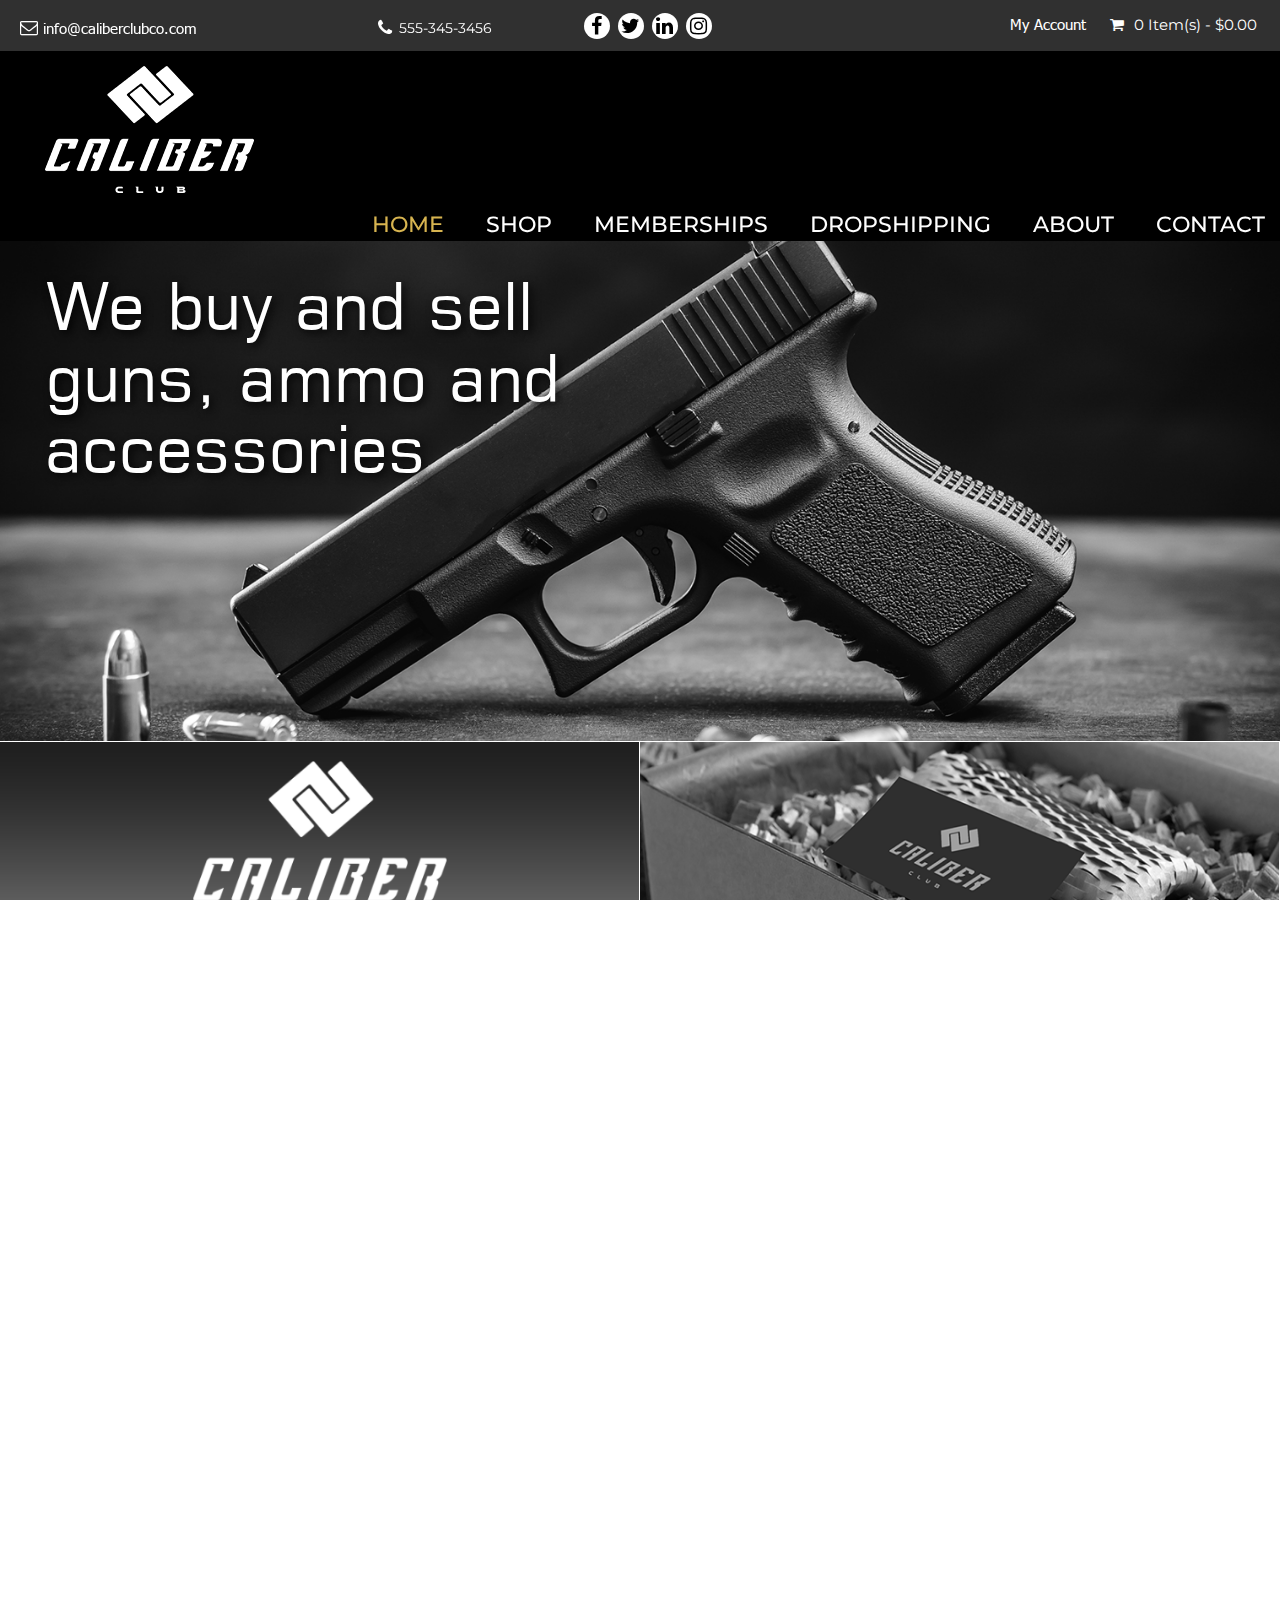
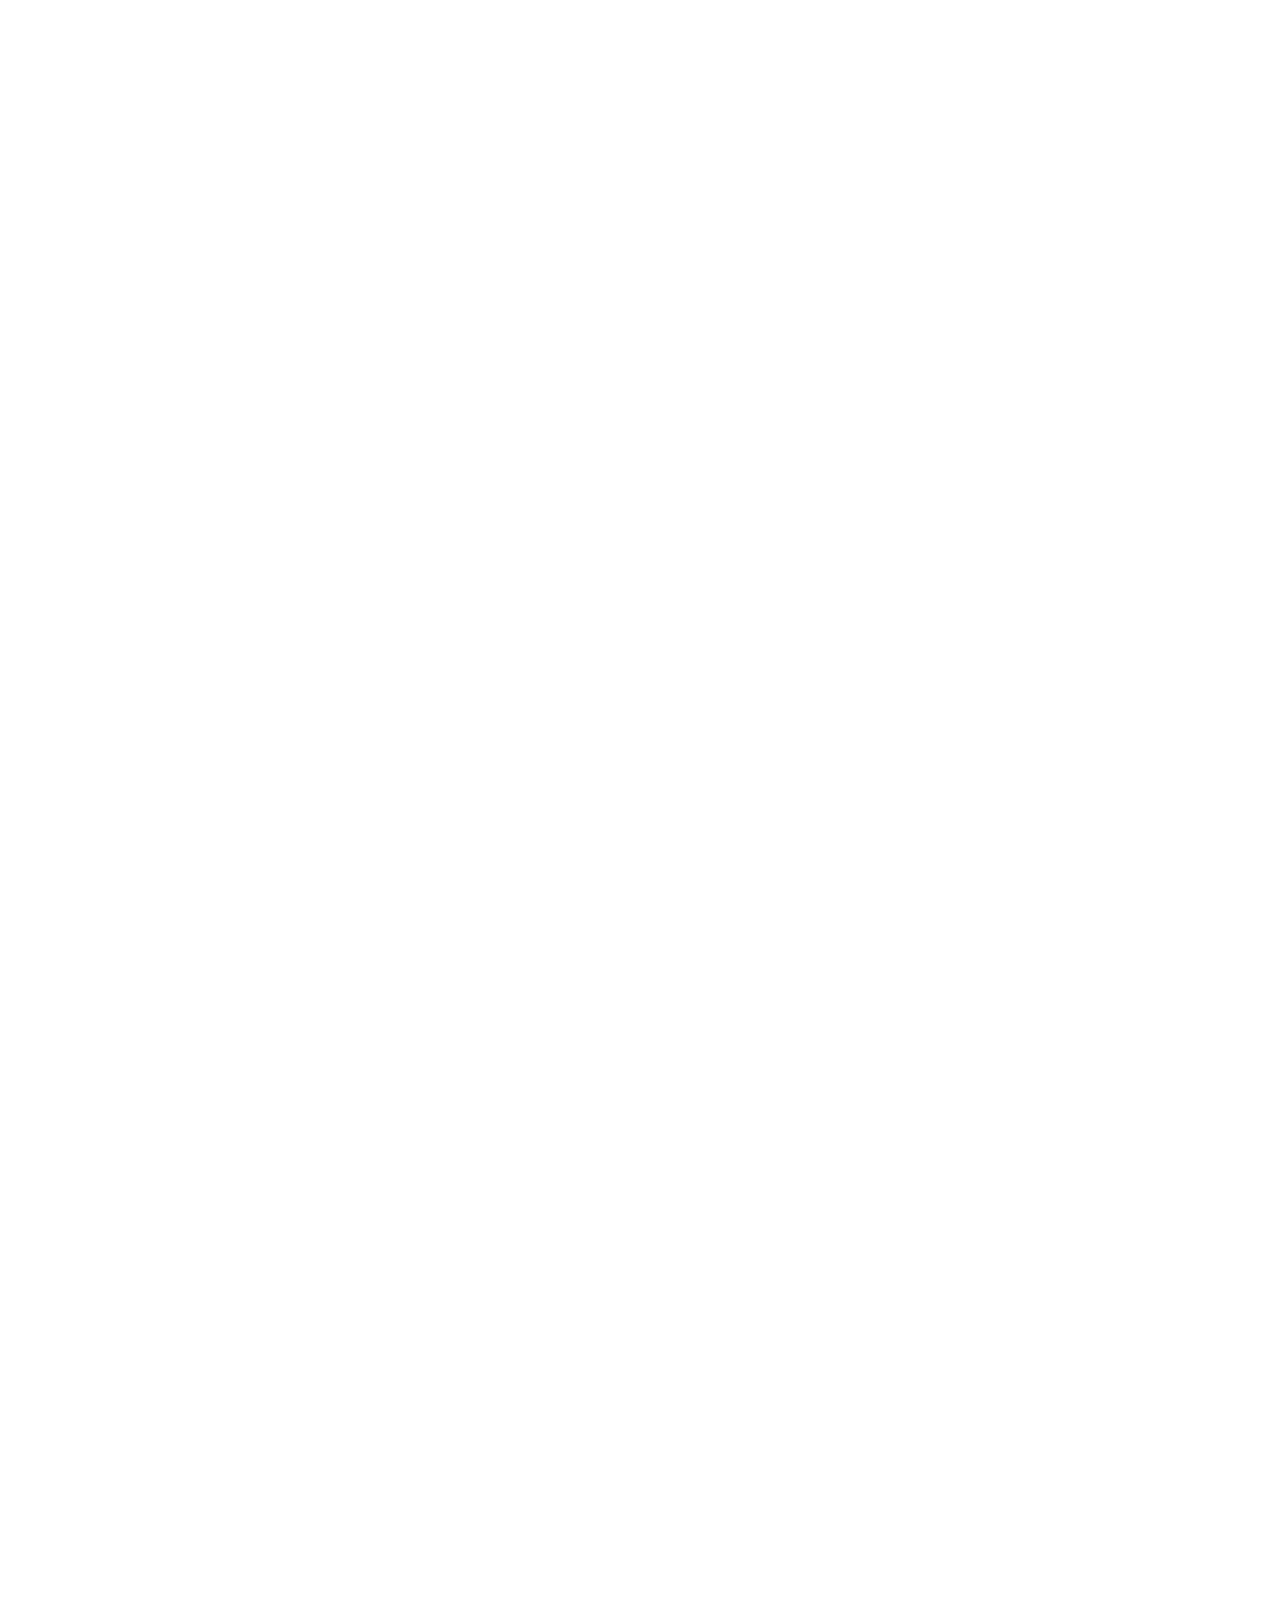
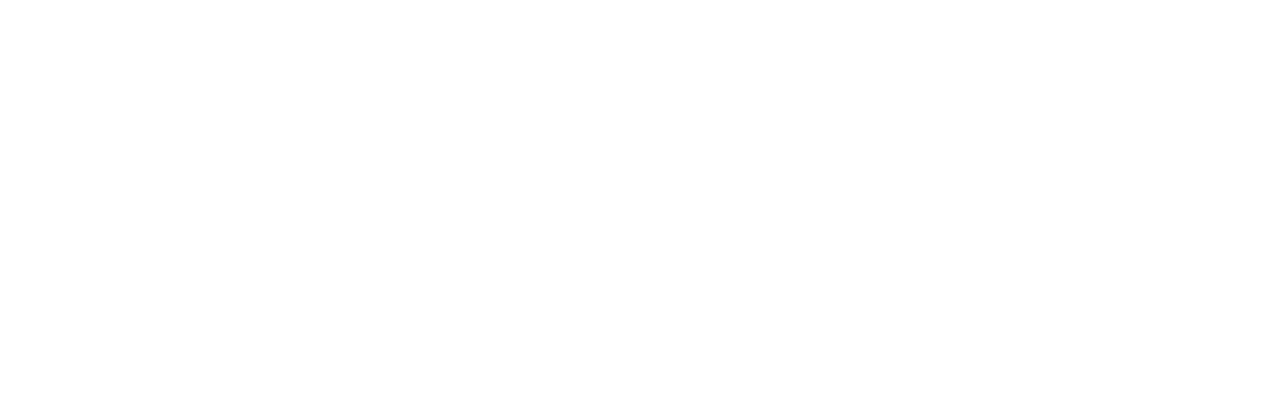
==== index.html @ 43941f4d "latest files" ====
<!DOCTYPE html">
<html lang="en">

<head>
   <meta charset="utf-8">
   <meta http-equiv="X-UA-Compatible" content="IE=edge">
   <meta name="viewport" content="width=device-width, initial-scale=1">
   <meta name="description" content="">
   <meta name="keywords" content="">
   <title>Caliber Club Co.</title>
   <link rel="shortcut icon" href="img/favicon.png">
   <link type="text/css" rel="stylesheet" href="css/font-awesome.min.css">
   <link type="text/css" rel="stylesheet" href="css/bootstrap.min.css">
   <link type="text/css" rel="stylesheet" href="css/owl.carousel.css">
   <link type="text/css" rel="stylesheet" href="css/magnific-popup.css">
   <link type="text/css" rel="stylesheet" href="css/main.css">
   <link type="text/css" rel="stylesheet" href="css/theme1.css">
   <!-- CSS media queries -->
   <link type="text/css" rel="stylesheet" href="css/media-queries.css">
   <link href="js/smMenu/jquery.smartmenus.bootstrap.css" rel="stylesheet">
   <link href="css/smartnav.css" rel="stylesheet">
   <link href="css/customStyles.css" rel="stylesheet">
   <link rel="stylesheet" type="text/css" href="css/lightbox.css" />
   <link href="https://stackpath.bootstrapcdn.com/font-awesome/4.7.0/css/font-awesome.min.css" rel="stylesheet">
   <!-- HTML5 shim and Respond.js for IE8 support of HTML5 elements and media queries -->
   <!-- WARNING: Respond.js doesn't work if you view the page via file:// -->
   <!--[if lt IE 9]>
         <script src="https://oss.maxcdn.com/html5shiv/3.7.3/html5shiv.min.js"></script>
         <script src="https://oss.maxcdn.com/respond/1.4.2/respond.min.js"></script>
      <![endif]-->
   <link href="https://fonts.googleapis.com/css?family=Open+Sans&display=swap" rel="stylesheet">
   <link rel="preconnect" href="https://fonts.gstatic.com">

   <link rel="stylesheet" href="css/custom__caliberclub_stylesheet.css">

</head>

<body class="home-page" id="home">
   <!-- Preloader Two -->

   <div id="wrapper" class="home-wrapper">
      <!-- 
            Navigation
            ==================================== -->
      <header id="head" class="sticky-header">
         <div class="header-top primary">
            <div class="container">
               <div class="row">
                  <div class="col-lg-8 col-md-8 col-sm-8 col-xs-12">
                     <div class="row">
                        <div class="col-xs-12 col-md-5 pull-left quick-contact">
                           <i class="fa fa-envelope-o"></i>
                           <p><span></span><a href="mailto:info@caliberclubco.com">info@caliberclubco.com</a>
                           </p>
                        </div>
                        <div class="col-xs-12 col-md-3 pull-left quick-contact phone">
                           <i class="fa fa-phone"></i>
                           <p><span>555-345-3456</span></p>
                        </div>
                        <div class="col-xs-12 col-md-2 pull-left socialkt" id="social">
                           <ul class="pull-left social-links text-center">
                              <li><a href="#"><i class="fa fa-facebook"></i></a></li>
                              <li><a href="#"><i class="fa fa-twitter"></i></a></li>
                              <li><a href="#"><i class="fa fa-linkedin"></i></a></li>
                              <li><a href="#"><i class="fa fa-instagram"></i></a></li>
                           </ul>
                        </div>
                     </div>
                  </div>
                  <div class="col-xs-12 col-sm-4 col-md-4 col-lg-4 topRight">
                     <nav class="top-nav dropdown type2">
                        <ul class="text-right">
                           <li class="myacc">
                              <a href="#">My Account</a>
                              <ul class="submenu text-left">
                                 <li><a href="#" data-toggle="modal" data-target="#myModal">Register <span><i
                                             class="fa fa-edit"></i></span></a></li>
                                 <li><a href="#">Login <span><i class="fa fa-lock"></i></span></a></li>
                              </ul>
                           </li>
                           <li class="cart cartWidgetInner">
                              <a href="#">
                                 <i class="fa fa-shopping-cart"></i>&nbsp;
                                 <!-- <span>3 item(s) - $1875.00</span>  -->
                                 <span>0 Item(s) - $0.00</span>
                              </a>
                              <ul class="submenu product_list_widget text-left">
                                 <!-- .product item -->
                                 <li>
                                    <a href="#" class="thumb">
                                       <img src="img/product-1.png" alt="">
                                    </a>
                                    <div class="pdDesc">
                                       <a href="#">Cool Item 1</a>
                                       <a href="#" class="remove">x</a>
                                       <div class="variation">
                                          <strong>Size :</strong> <span>Small</span>
                                       </div>
                                       <span class="quantity">1 × <span class="amount">$625.00</span></span>
                                    </div>
                                 </li>
                                 <li>
                                    <a href="#" class="thumb">
                                       <img src="img/product-1.png" alt="">
                                    </a>
                                    <div class="pdDesc">
                                       <a href="#">Cool Item 1</a>
                                       <a href="#" class="remove">x</a>
                                       <div class="variation">
                                          <strong>Size :</strong> <span>Small</span>
                                       </div>
                                       <span class="quantity">1 × <span class="amount">$625.00</span></span>
                                    </div>
                                 </li>
                                 <li>
                                    <a href="#" class="thumb">
                                       <img src="img/product-1.png" alt="">
                                    </a>
                                    <div class="pdDesc">
                                       <a href="#">Cool Item 1</a>
                                       <a href="#" class="remove">x</a>
                                       <div class="variation">
                                          <strong>Size :</strong> <span>Small</span>
                                       </div>
                                       <span class="quantity">1 × <span class="amount">$625.00</span></span>
                                    </div>
                                 </li>
                                 <!-- // .product item -->
                                 <!-- .product item -->


                                 <!-- // product list -->
                                 <li class="total">
                                    <span>Subtotal: </span>
                                    <span class="amount">&nbsp;$1875.00</span>
                                 </li>
                                 <li class="buttons">
                                    <a href="#" class="btn btn-gold-border">View Cart</a>
                                    <a href="#" class="btn btn-gold-border">Checkout</a>
                                 </li>
                                 <!-- // .product item -->
                              </ul>
                           </li>
                        </ul>
                     </nav>
                  </div>
               </div>
            </div>
         </div>

         <div class="row HeaderMenu">
            <div class="col-xs-12">
               <!--Start nav-->
               <div class="navbar-default" role="navigation">
                  <div class="container">
                     <div class="navbar-header">
                        <button type="button" class="navbar-toggle" data-toggle="collapse"
                           data-target=".navbar-collapse">
                           <span class="sr-only">Toggle navigation</span>
                           <span class="icon-bar"></span>
                           <span class="icon-bar"></span>
                           <span class="icon-bar"></span>
                        </button>
                        <a class="navbar-brand" href="index.html">
                           <img src="img/header_logo.png" alt="Logo">
                        </a>
                     </div>
                     <div class="navbar-collapse collapse">
                        <!-- Left nav -->
                        <ul class="nav navbar-nav navbarRight">
                           <li><a href="index.html" class="current-active">Home</a> </li>
                           <li><a href="shop.html">Shop</a></li>
                           <!-- <li>
                                    <a href="#">Services <span class="caret"></span></a>
                                    <ul class="dropdown-menu">
                                       <li><a href="#">Our Services</a></li>
                                       <li><a href="#">The Simulator</a></li>
                                       <li><a href="#">Parties & Events</a></li>
                                    </ul>
                                 </li> -->
                           <li><a href="#">MEMBERSHIPS</a></li>
                           <li><a href="#">DROPSHIPPING</a></li>
                           <li><a href="about-us.html">About</a></li>
                           <li><a href="contact.html">Contact</a> </li>
                        </ul>
                        <!--Dropdown Menus UL-->
                     </div>
                     <!--/.nav-collapse -->
                  </div>
                  <!--/.container -->
               </div> <!-- Main Navbar Div ENDS-->
            </div>
         </div>
      </header>
      <!--
            End Navigation
            ==================================== -->
      <!--
			Home slider
			==================================== -->
      <div id="slider" class="slider-wrapper college-slide relative overflow-hidden slide-overlay clb">
         <div class="one-slide-anim control-one">
            <div class="item" style="background-image: url(img/banner.png)">
               <div class="container">
                  <div class="row">
                     <div class="col-sm-12 col-md-6">
                        <div class="bannerText">
                           <!-- <h2>GUNS, AMMO & MUCH MORE!</h2>  -->
                           <h1>We buy and sell
                              guns, ammo and
                              accessories
                              </h1>
                        </div>
                     </div>
                  </div>

               </div>
            </div>
            <div class="item" style="background-image: url(img/banner.png)">
               <div class="container">
                  <div class="row">
                     <div class="col-sm-12 col-md-6">
                        <div class="bannerText">
                           <!-- <h2>GUNS, AMMO & MUCH MORE!</h2>  -->
                           <h1>We buy and sell
                              guns, ammo and
                              accessories
                              </h1>
                        </div>
                     </div>
                  </div>

               </div>
            </div>
         </div>
         <!-- // one slide control -->
      </div>

      <!-- Banner-bottom -->
      <div class="bnr-bttm" id="bnr-bottom">
         <div class="container">
            <div class="row bnr-bttm">
               <div class="col-xs-12 col-sm-6 col-md-6 col-lg-6 bnr-bttm-col col-brdr">
                  <div class="bnr-btm-box">
                     <div class="bttm-img">
                        <img src="img/bottom-banner1.png" alt="" class="bnr-bttm">
                     </div>
                     <div class="bttm-txt">
                        <h2>FOUNDERS CLUB</h2>
                     </div>
                  </div>
               </div>       

               <div class="col-xs-12 col-sm-6 col-md-6 col-lg-6 bnr-bttm-col col-brdr">
                  <div class="bnr-btm-box">
                     <div class="bttm-img">
                        <img src="img/bottom-banner2.png" alt="" class="bnr-bttm">
                     </div>
                     <div class="bttm-txt">
                        <h2>MEMBERSHIPS</h2>
                     </div>
                  </div>                         
               </div>
            </div>

         </div>

      </div>


      <!-- // #start -->
      <!--
			End Home slider
			==================================== -->
      <div class="newsletter hNewsLetter">
         <div class="label">Sign up to get the latest News and Discounts</div>
         <div class="signup">
            <form class="form-inline">
               <div class="form-group">
                  <input class="form-control" placeholder="Name" type="text" name="name" value="">
               </div>
               <div class="form-group">
                  <input class="form-control" placeholder="Email" type="text" name="email" value="">
               </div>
               <div class="form-group">
                  <input class="btn btn-default btn-blue" type="submit" name="submit" value="submit">
               </div>
            </form>
         </div>
      </div>
               <!--Product Banner 6 items
               ==================================== -->
               <section class="product-wrapper">
                  <div class="container">
                     <div class="row ">
                        <div class="col-xs-12 col-sm-12 col-md-12" id="homeshop">
                           <header class="section-head text-center">
                              <h2>New Arrivals</h2>
                           </header>
                           <div class="gallery-filter dark featured_products">
                              <ul>
                                 <li><a href="#" data-filter="*" class="active">All</a></li>
                                 <li><a href="#" data-filter="">CAT 1</a></li>
                                 <li><a href="#" data-filter="">CAT 2</a></li>
                                 <li><a href="#" data-filter="">CAT 3</a></li>
                                 <li><a href="#" data-filter="">CAT 4</a></li>
                                 <li><a href="#" data-filter="">CAT 5</a></li>
                              </ul>  
                           </div>
                        </div>
                     </div>
                     <div class="row no-margin row-border shop6-col isotopeFix gallery-2column">
                        <div class="col-xs-12 col-sm-6 col-md-3 col-lg-2 women footwear">
                           <div data-product-id="15" class="productBorder chkProductID">
                              <!-- <span class="new-tag">New</span> -->
                              <img src="img/product-1.png" alt="" class="img-responsive">
                              <div class="productBorderHover verticalMiddle">
                                 <a href="https://google.com">
                                    <div class="verticalInner">
                                       <h4>Product With Single Image</h4>
                                       <p class="rating">
                                          <img src="img/star2.png" alt="">
                                       </p>
                                       <div class="price">
                                          <del><span class="amount">$180.99</span></del>
                                          <span class="amount">$150.99</span>
                                       </div>
                                    </div>     
                                 </a>
                              </div>
                              <!-- products meta -->
                              <ul class="productMetas">
                                 <li><a href="shop-single-quick.php" class="ajax-view"><span><i class="fa fa-eye"></i></span>
                                       Quick View</a></li>
                                 <li><a href="#"><span><i class="fa fa-shopping-cart"></i></span> Add to Cart</a></li>
                                 <li><a href="#"><span><i class="fa fa-heart-o"></i></span> Wishlist</a></li>
                              </ul>
                              <!-- // products meta -->
                              <!-- animated-border -->
                              <span class="linetop"></span>
                              <span class="lineright"></span>
                              <span class="linebottom"></span>
                              <span class="lineleft"></span>
                              <!-- // animated-border -->
                           </div>
                        </div>
                        <div class="col-xs-12 col-sm-6 col-md-3 col-lg-2 men footwear">
                           <div data-product-id="16" class="productBorder chkProductID">
                              <img src="img/product-1.png" alt="" class="img-responsive">
                              <div class="productBorderHover verticalMiddle">
                                 <div class="verticalInner">
                                    <h4><a href="#">Product With Single Image</a></h4>
                                    <p class="rating">
                                       <img src="img/star2.png" alt="">
                                    </p>
                                    <div class="price">
                                       <del><span class="amount">$180.99</span></del>
                                       <span class="amount">$150.99</span>
                                    </div>
                                 </div>
                              </div>
                              <!-- products meta -->
                              <ul class="productMetas">
                                 <li><a href="shop-single-quick.php" class="ajax-view"><span><i class="fa fa-eye"></i></span>
                                       Quick View</a></li>
                                 <li><a href="#"><span><i class="fa fa-shopping-cart"></i></span> Add to Cart</a></li>
                                 <li><a href="#"><span><i class="fa fa-heart-o"></i></span> Wishlist</a></li>
                              </ul>
                              <!-- // products meta -->
                              <!-- animated-border -->
                              <span class="linetop"></span>
                              <span class="lineright"></span>
                              <span class="linebottom"></span>
                              <span class="lineleft"></span>
                              <!-- // animated-border -->
                           </div>
                        </div>
                        <div class="col-xs-12 col-sm-6 col-md-3 col-lg-2 women accessories">
                           <div data-product-id="17" class="productBorder chkProductID">
                              <img src="img/product-1.png" alt="" class="img-responsive">
                              <div class="productBorderHover verticalMiddle">
                                 <div class="verticalInner">
                                    <h4><a href="#">Product With Single Image</a></h4>
                                    <p class="rating">
                                       <img src="img/star2.png" alt="">
                                    </p>
                                    <div class="price">
                                       <del><span class="amount">$180.99</span></del>
                                       <span class="amount">$150.99</span>
                                    </div>
                                 </div>
                              </div>
                              <!-- products meta -->
                              <ul class="productMetas">
                                 <li><a href="shop-single-quick.php" class="ajax-view"><span><i class="fa fa-eye"></i></span>
                                       Quick View</a></li>
                                 <li><a href="#"><span><i class="fa fa-shopping-cart"></i></span> Add to Cart</a></li>
                                 <li><a href="#"><span><i class="fa fa-heart-o"></i></span> Wishlist</a></li>
                              </ul>
                              <!-- // products meta -->
                              <!-- animated-border -->
                              <span class="linetop"></span>
                              <span class="lineright"></span>
                              <span class="linebottom"></span>
                              <span class="lineleft"></span>
                              <!-- // animated-border -->
                           </div>
                        </div>
                        <div class="col-xs-12 col-sm-6 col-md-3 col-lg-2 men accessories">
                           <div data-product-id="18" class="productBorder chkProductID">
                              <img src="img/product-1.png" alt="" class="img-responsive">
                              <div class="productBorderHover verticalMiddle">
                                 <div class="verticalInner">
                                    <h4><a href="#">Product With Single Image</a></h4>
                                    <p class="rating">
                                       <img src="img/star2.png" alt="">
                                    </p>
                                    <div class="price">
                                       <del><span class="amount">$180.99</span></del>
                                       <span class="amount">$150.99</span>
                                    </div>
                                 </div>
                              </div>
                              <!-- products meta -->
                              <ul class="productMetas">
                                 <li><a href="shop-single-quick.php" class="ajax-view"><span><i class="fa fa-eye"></i></span>
                                       Quick View</a></li>
                                 <li><a href="#"><span><i class="fa fa-shopping-cart"></i></span> Add to Cart</a></li>
                                 <li><a href="#"><span><i class="fa fa-heart-o"></i></span> Wishlist</a></li>
                              </ul>
                              <!-- // products meta -->
                              <!-- animated-border -->
                              <span class="linetop"></span>
                              <span class="lineright"></span>
                              <span class="linebottom"></span>
                              <span class="lineleft"></span>
                              <!-- // animated-border -->
                           </div>
                        </div>
                        <div class="col-xs-12 col-sm-6 col-md-3 col-lg-2 women accessories">
                           <div data-product-id="19" class="productBorder chkProductID">
                              <img src="img/product-1.png" alt="" class="img-responsive">
                              <div class="productBorderHover verticalMiddle">
                                 <div class="verticalInner">
                                    <h4><a href="#">Product With Single Image</a></h4>
                                    <p class="rating">
                                       <img src="img/star2.png" alt="">
                                    </p>
                                    <div class="price">
                                       <del><span class="amount">$180.99</span></del>
                                       <span class="amount">$150.99</span>
                                    </div>
                                 </div> 
                              </div>
                              <!-- products meta -->
                              <ul class="productMetas">
                                 <li><a href="shop-single-quick.php" class="ajax-view"><span><i class="fa fa-eye"></i></span>
                                       Quick View</a></li>
                                 <li><a href="#"><span><i class="fa fa-shopping-cart"></i></span> Add to Cart</a></li>
                                 <li><a href="#"><span><i class="fa fa-heart-o"></i></span> Wishlist</a></li>
                              </ul>
                              <!-- // products meta -->
                              <!-- animated-border -->
                              <span class="linetop"></span>
                              <span class="lineright"></span>
                              <span class="linebottom"></span>
                              <span class="lineleft"></span>
                              <!-- // animated-border -->
                           </div>
                        </div>
                        <!-- <div class="col-xs-12 col-sm-6 col-md-3 col-lg-2 men accessories">
                           <div data-product-id="20" class="productBorder chkProductID">
                              <img src="img/product-1.png" alt="" class="img-responsive">
                              <div class="productBorderHover verticalMiddle">
                                 <div class="verticalInner">
                                    <h4><a href="#">Product With Single Image</a></h4>
                                    <p class="rating">
                                       <img src="img/star2.png" alt="">
                                    </p>
                                    <div class="price">
                                       <del><span class="amount">$180.99</span></del>
                                       <span class="amount">$150.99</span>
                                    </div>
                                 </div>
                              </div>
                               products meta 
                              <ul class="productMetas">
                                 <li><a href="shop-single-quick.php" class="ajax-view"><span><i class="fa fa-eye"></i></span>
                                       Quick View</a></li>
                                 <li><a href="#"><span><i class="fa fa-shopping-cart"></i></span> Add to Cart</a></li>
                                 <li><a href="#"><span><i class="fa fa-heart-o"></i></span> Wishlist</a></li>
                              </ul>
                               // products meta 
                              animated-border 
                              <span class="linetop"></span>
                              <span class="lineright"></span>
                              <span class="linebottom"></span>
                              <span class="lineleft"></span>
                               // animated-border 
                           </div>
                        </div> -->
                         
                     </div>
                     <div class="isotope-pager" style="text-align: right;"><a href="javascript:void(0);" class="pager page1"
                           data-page="1"
                           style="display: inline-block; padding: 5px 10px; background-color: rgb(124, 124, 124); margin-right: 17px; color: rgb(255, 255, 255); border-radius: 5px; font-weight: bold;">1</a><a
                           href="javascript:void(0);" class="pager page2" data-page="2"
                           style="display: inline-block; padding: 5px 10px; background-color: rgb(5, 37, 66); margin-right: 17px; color: rgb(255, 255, 255); border-radius: 5px; font-weight: normal;">2</a><a
                           href="javascript:void(0);" class="pager page3" data-page="3"
                           style="display: inline-block; padding: 5px 10px; background-color: rgb(5, 37, 66); margin-right: 17px; color: rgb(255, 255, 255); border-radius: 5px; font-weight: normal;">3</a><a
                           href="javascript:void(0);" class="pager page4" data-page="4"
                           style="display: inline-block; padding: 5px 10px; background-color: rgb(5, 37, 66); margin-right: 17px; color: rgb(255, 255, 255); border-radius: 5px; font-weight: normal;">4</a><a
                           href="javascript:void(0);" class="pager page5" data-page="5"
                           style="display: inline-block; padding: 5px 10px; background-color: rgb(5, 37, 66); margin-right: 17px; color: rgb(255, 255, 255); border-radius: 5px; font-weight: normal;">5</a>
                     </div>
                  </div>
               </section>
               <!--
                     End Product Display
                     ==================================== -->
      <div id="primary" class="content-area travel2">

         <section class="top-wrapper">
            <div class="section-head text-center">
               <h2>Popular categories</h2>
            </div>

            <div class="row content-grid" id="content">

               <!-- start below-main-boxes -->
               <div class="container">
                  <div id="below-main-boxes">
                     <div class="col-xs-12 col-sm-6 col-md-4 col-lg-4" id="below1">
                        <div class="text-box" id="below1">
                           <div class="title">
                              <h3>Firearms</h3>
                           </div>
                           <div class="boximg"><img src="img/firearms.png"></div>
                        </div>
                     </div>
                     <div class="col-xs-12 col-sm-6 col-md-4 col-lg-4" id="below2">
                        <div class="text-box">
                           <div class="title">
                              <h3>Ammo</h3>
                           </div>
                           <div class="boximg"><img src="img/ammo.png"></div>
                          

                        </div>
                     </div>
                     <div class="col-xs-12 col-sm-6 col-md-4 col-lg-4" id="below3">
                        <div class="text-box">
                           <div class="title">
                              <h3>OPtics</h3>
                           </div>
                           <div class="boximg"><img src="img/optics.png"></div>
                           
                        </div>
                     </div>
                     <div class="col-xs-12 col-sm-6 col-md-4 col-lg-4" id="below4">
                        <div class="text-box">
                           <div class="title">
                              <h3>MAGAZINES</h3>
                           </div>
                           <div class="boximg"><img src="img/magazines.png"></div>
                           
                        </div>
                     </div>
                     
                     <div class="col-xs-12 col-sm-6 col-md-4 col-lg-4" id="below6">
                        <div class="text-box">
                           <div class="title">
                              <h3>GUNSMITHING</h3>
                           </div>
                           <div class="boximg"><img src="img/gunsmithing.png"></div>
                           
                        </div>
                     </div>
                     <div class="col-xs-12 col-sm-6 col-md-4 col-lg-4" id="below5">
                        <div class="text-box">
                           <div class="title">
                              <h3>ACCESORIES</h3>
                           </div>
                           <div class="boximg"><img src="img/accesories.png"></div>
                           
                        </div>
                     </div>
                  </div>
               </div>

               <div class="para1">
                  <div class="container">
                     <div class="row">

                        <div class="col-md-10 m-auto">
                           <div class="about-hding">
                              <h2>MEMBERSHIP INFO</h2>
                           </div>
                           <div class="abt-txt">
                              <p>Lorem ipsum dolor sit amet, consectetur adipiscing elit, sed do eiusmod tempor incididunt ut labore et dolore magna aliqua.</p>
                           </div>
                           <div class="para1-bttm">
                              <p class="text-center"><a href="#" class="btn btn-gold">Learn More</a></p>
                           </div>
                        </div>

                     </div>

                  </div>
               </div>
               <!-- <div class="plain">
                  <div class="container">
                   <h2 class="text-center">Visit Our Retail STore</h2>
                   <div class="owl-carousel owl-theme piconly" id="homecaro4">
                                          <div class="nws-item single_slider_item">
                                              <div class="nws-img"><img src="img/hs-1.jpg" alt="" class="img-responsive"></div>
                                       
                                          </div>
                  <div class="nws-item single_slider_item">
                                              <div class="nws-img"><img src="img/hs-2.jpg" alt="" class="img-responsive"></div>
                                       
                                          </div>
                  <div class="nws-item single_slider_item">
                                              <div class="nws-img"><img src="img/hs-3.jpg" alt="" class="img-responsive"></div>
                                       
                                          </div>
                  <div class="nws-item single_slider_item">
                                              <div class="nws-img"><img src="img/hs-4.jpg" alt="" class="img-responsive"></div>
                                       
                                          </div>
                  <div class="nws-item single_slider_item">
                                              <div class="nws-img"><img src="img/hs-5.jpg" alt="" class="img-responsive"></div>
                                       
                                          </div>
                  <div class="nws-item single_slider_item">
                                              <div class="nws-img"><img src="img/hs-6.jpg" alt="" class="img-responsive"></div>
                                       
                                          </div>
                  <div class="nws-item single_slider_item">
                                              <div class="nws-img"><img src="img/hs-7.jpg" alt="" class="img-responsive"></div>
                                       
                                          </div>
                  <div class="nws-item single_slider_item">
                                              <div class="nws-img"><img src="img/hs-8.jpg" alt="" class="img-responsive"></div>
                                       
                                          </div>
                                           
                                    <div class="nws-item single_slider_item text-box">
                                              <div class="nws-img"><img src="img/hs-9.jpg" alt="" class="img-responsive"></div>
                                       
                                          </div>
                  <div class="nws-item single_slider_item">
                                              <div class="nws-img"><img src="img/hs-10.jpg" alt="" class="img-responsive"></div>
                                       
                                          </div>
                  <div class="nws-item single_slider_item">
                                              <div class="nws-img"><img src="img/hs-11.jpg" alt="" class="img-responsive"></div>
                                       
                                          </div>
                  <div class="nws-item single_slider_item">
                                              <div class="nws-img"><img src="img/hs-12.jpg" alt="" class="img-responsive"></div>
                                       
                                          </div>
                  <div class="nws-item single_slider_item">
                                              <div class="nws-img"><img src="img/hs-13.jpg" alt="" class="img-responsive"></div>
                                       
                                          </div>
                  <div class="nws-item single_slider_item">
                                              <div class="nws-img"><img src="img/hs-14.jpg" alt="" class="img-responsive"></div>
                                       
                                          </div>
                                    
                                   </div>   
                   <p class="text-center">Slide through the images above or...</p>
                  <p class="text-center"><a href="#" class="btn btn-default btn-gold">Learn More</a></p>
                  </div>
                  </div>      -->
            </div>
            <!-- end below-main-boxes -->
            <!-- // .top-wrapper -->
         </section>


         <section class="courses travel-wrapper" style="display:none;">
            <div class="container">

               <header class="section-head text-center">
                  <h2>Adventures:</h2>
               </header>
               <div class="owl-carousel owl-theme" id="homecaro2">
                  <div class="nws-item single_slider_item text-box">
                     <div class="nws-img"><img src="img/discover.jpg" alt="" class="img-responsive"></div>
                     <div class="details">
                        <div class="news-head title">
                           <h4><a href="#">Swim Classes</a></h4>
                        </div>
                        <div class="boxtxt">

                           <div class="signup text-center"><a href="#" class="btn btn-gold-border btn-gold">More
                                 Info</a></div>
                        </div>
                     </div>
                  </div>
                  <div class="nws-item single_slider_item text-box">
                     <div class="nws-img"><img src="img/scubaclass.jpg" alt="" class="img-responsive"></div>
                     <div class="details">
                        <div class="news-head title">
                           <h4><a href="#">Learn to Scuba Dive!</a></h4>

                        </div>
                        <div class="boxtxt">

                           <div class="signup text-center"><a href="#" class="btn btn-gold-border btn-gold">More
                                 Info</a></div>
                        </div>
                     </div>
                  </div>
                  <div class="nws-item single_slider_item text-box">
                     <div class="nws-img"><img src="img/swimlessons.jpg" alt="" class="img-responsive"></div>
                     <div class="details">
                        <div class="news-head title">
                           <h4><a href="rescue.html">Try SCUBA for FREE!</a></h4>

                        </div>
                        <div class="boxtxt">

                           <div class="signup text-center"><a href="#" class="btn btn-gold-border btn-gold">More
                                 Info</a></div>
                        </div>
                     </div>
                  </div>
                  <div class="nws-item single_slider_item text-box">
                     <div class="nws-img"><img src="img/barbados_picture_20171107154000.jpg" alt=""
                           class="img-responsive"></div>
                     <div class="details">
                        <div class="news-head title">
                           <h4><a href="#">Become Part of the Family!</a></h4>

                        </div>
                        <div class="boxtxt">

                           <div class="signup text-center"><a href="#" class="btn btn-gold-border btn-gold">More
                                 Info</a></div>
                        </div>
                     </div>
                  </div>
                  <div class="nws-item single_slider_item   text-box">
                     <div class="nws-img"><img src="img/boatdiver.jpg" alt="" class="img-responsive"></div>
                     <div class="details">
                        <div class="news-head title">
                           <h4><a href="#">Boat Diver</a></h4>

                        </div>
                        <div class="boxtxt">

                           <div class="signup text-center"><a href="#" class="btn btn-gold-border btn-gold">More
                                 Info</a></div>
                        </div>
                     </div>
                  </div>
               </div>

            </div>
         </section>



                 


         <!-- <section class="courses travel-wrapper">
                  <div class="container"> 
                 
                 <header class="section-head text-center">
                                    <h2>Class & Education</h2>
    <p>From beginner to advanced, and everything in between.</p>
                                </header>
                        <div class="owl-carousel owl-theme" id="homecaro">
                               
                             <div class="nws-item text-box" >
                                <div class="boximg">
                                     <a href="#">
                                        <div class="over">
                                            <i class="fa fa-plus"></i><br>
                                            Private Instruction                               </div>
                                        <img src="img/class1.jpg" alt="" class="img-responsive" style='height:205px;'>  
                                    </a>
                                </div>
                                <div class="title">
                                    <h3><a href="#"> Private Instruction </a></h3>
                                </div>
                                <div class="boxtxt">
                                C&S offers one on one instruction for all levels of expertise, from beginner to advanced tactical applications.                      </div>
                            </div>
                             <div class="nws-item text-box" >
                                <div class="boximg">
                                     <a href="#">
                                        <div class="over">
                                            <i class="fa fa-plus"></i><br>
                                            Shooting Simulator                                 </div>
                                        <img src="img/class2.jpg" alt="" class="img-responsive" style='height:205px;'>  
                                    </a>
                                </div>
                                <div class="title">
                                    <h3><a href="#"> Shooting Simulator  </a></h3>
                                </div>
                                <div class="boxtxt">
                                The shooting simulator is a great experience for new and veteran gun enthusiasts.                         </div>
                            </div>
                       <div class="nws-item text-box" >
                                <div class="boximg">
                                     <a href="#">
                                        <div class="over">
                                            <i class="fa fa-plus"></i><br>
                                            Concealed Weapon Permit                               </div>
                                        <img src="img/class3.jpg" alt="" class="img-responsive" style='height:205px;'>  
                                    </a>
                                </div>
                                <div class="title">
                                    <h3><a href="#"> Concealed Weapon Permit  </a></h3>
                                </div>
                                <div class="boxtxt">
                              C&S recommends first time shooters take the First Shots or C&S Basic Pistol class prior to CWP.                   </div>
                            </div>
                      <div class="nws-item text-box" >
                                <div class="boximg">
                                     <a href="#">
                                        <div class="over">
                                            <i class="fa fa-plus"></i><br>
                                            First Shots                             </div>
                                        <img src="img/class4.jpg" alt="" class="img-responsive" style='height:205px;'>  
                                    </a>
                                </div>
                                <div class="title">
                                    <h3><a href="#"> First Shots </a></h3>
                                </div>
                                <div class="boxtxt">
                                This class introduces people who have had no experience with shooting to the basics.</div>
                            </div>
                      <div class="nws-item text-box" >
                                <div class="boximg">
                                     <a href="#">
                                        <div class="over">
                                            <i class="fa fa-plus"></i><br>
                                            Fundamental Handgun                           </div>
                                        <img src="img/class5.jpg" alt="" class="img-responsive" style='height:205px;'>  
                                    </a>
                                </div>
                                <div class="title">
                                    <h3><a href="#"> Fundamental Handgun  </a></h3>
                                </div>
                                <div class="boxtxt">
                                Starting from the basics, Fundamental Handgun takes shooters through an introduction to firearms and into the fundamentals of shooting and marksmanship.                 </div>
                            </div>
    <div class="nws-item text-box" >
                                <div class="boximg">
                                     <a href="#">
                                        <div class="over">
                                            <i class="fa fa-plus"></i><br>
                                            Principles of Marksmanship                        </div>
                                        <img src="img/class6.jpg" alt="" class="img-responsive" style='height:205px;'>  
                                    </a>
                                </div>
                                <div class="title">
                                    <h3><a href="#"> Principles of Marksmanship </a></h3>
                                </div>
                                <div class="boxtxt">
                                Principles of Marksmanship covers the essential concepts that allow a shooter to make accurate shots at a variety of ranges.                  </div>
                            </div>
                      
                      <div class="nws-item text-box" >
                                <div class="boximg">
                                     <a href="#">
                                        <div class="over">
                                            <i class="fa fa-plus"></i><br>
                                            Drawing from the Holster                            </div>
                                        <img src="img/class7.jpg" alt="" class="img-responsive" style='height:205px;'>  
                                    </a>
                                </div>
                                <div class="title">
                                    <h3><a href="#"> Drawing from the Holster  </a></h3>
                                </div>
                                <div class="boxtxt">
                                For those who choose to carry a firearm, the essential skill of getting their gun into the fight cannot be ignored.                      </div>
                            </div>
                     </div>       
              
             </div>    
                </section>   -->


      </div>
      <!--
         footer widget
         ==================================== -->
      <section class="footer-widget">
         <div class="container">
            <div class="row with-border">
               <div class="col-xs-12 col-sm-6 col-md-3 col-lg-3 first">
                  <div class="footer-item" id="footer1">
                     <a href="">
                        <img src="img/footer_logo.png" alt="footer-logo">
                     </a>
                     <ul>
                        <!-- <li><i class="fa fa-building-o"></i><span class="sub-heading">Caliber Club Co.</span></li> -->
                        <li><a href="https://maps.app.goo.gl/vrBfy9Sse912MG6t7" target="_blank"> 883 Rodney Dr.<br>
Nashville, TN 37205</a></li>
                        <li class="text-primary"><span><a
                                 href="mailto:info@caliberclubco.com">info@caliberclubco.com</a></span></li>
                        <li class="text-primary"><span><a href="tel:555-345-3456">555-345-3456</a></span></li>
                        </li>
                     </ul>

                  </div>
               </div>
               <div class="col-xs-12 col-sm-6 col-md-3 col-lg-3 second">
                  <div class="footer-item ftr-cntnt contact-info links-box" id="footer2">
                     <h4>My Account</h4>
                     <ul>
                        <li><a href="#">My Orders</a></li>
                        <li><a href="#">My Wish List</a></li>
                        <li><a href="#">My Account </a></li>
                        <li><a href="#">Logout</a></li>
                     </ul>
                  </div>
               </div>
               <div class="col-xs-12 col-sm-6 col-md-3 col-lg-3 third" id="footer3">
                  <div class="footer-item quick-links links-box">
                     <h4>Information</h4>
                     <ul>
                        <li><a href="#">About</a></li>
                        <li><a href="#">FAQs</a></li>
                        <li><a href="#">Privacy Policy</a></li>
                        <li><a href="#">Contact</a></li>
                     </ul>
                  </div>
               </div>
               <div class="col-xs-12 col-sm-6 col-md-3 col-lg-3 fourth" id="footer4">
                  <div class="footer-item quick-links">
                     <div id="social">
                        <h4>Hours</h4>

                        <div class="calender-box">
                           <p>Mon - Fri: 11:00am - 7:00pm<br>
Sat: 12:00pm - 7:00pm
</p>
                        </div>

                        <div class="social-box">
                           <p>Follow us on Social Media</p>
                           <ul class="social-links">
                              <li><a href="#"><i class="fa fa-facebook"></i></a></li>
                              <li><a href="#"><i class="fa fa-twitter"></i></a></li>
                              <li><a href="#"><i class="fa fa-linkedin"></i></a></li>
                              <li><a href="#"><i class="fa fa-instagram"></i></a></li>
                           </ul>
                        </div>

                     </div>
                  </div>
                  <!-- end .row portfolio-wrapper -->
               </div>
            </div>
         </div>
      </section>
      <!--
         End footer widget
         ==================================== -->
      <!--
         footer
         ==================================== -->
      <footer class="footer">
         <div class="container">
            <div id="copyright text-center">
               <p class="copyright">© Copyright 2023 Caliber Club Co. All Rights Reserved.</p>
            </div>
         </div>
      </footer>
      <!--
         End footer
         ==================================== -->

   </div>

   <!--
         JavaScripts
         ========================== -->
   <!-- main jQuery -->
   <script type="text/javascript" src="js/jquery-1.11.1.min.js"></script>
   <script type="text/javascript" src="js/bootstrap.min.js"></script>
   <script type="text/javascript" src="js/owl.carousel.min.js"></script>
   <script type="text/javascript" src="js/jquery.magnific-popup.min.js"></script>
   <!-- SmartMenus jQuery plugin -->
   <script type="text/javascript" src="js/smMenu/jquery.smartmenus.min.js"></script>
   <!-- SmartMenus jQuery Bootstrap Addon -->
   <script type="text/javascript" src="js/smMenu/jquery.smartmenus.bootstrap.min.js"></script>
   <script type="text/javascript" src="js/jquery-migrate.min.js"></script>
   <script type="text/javascript" src="js/bootstrap.min.js"></script>
   <script type="text/javascript" src="js/jquery-ui.min.js"></script>

   <script type="text/javascript" src="js/lightbox.min.js"></script>
   <script type="text/javascript" src="js/jquery-validation.min.js"></script>
   <script type="text/javascript" src="js/jquery.isotope.min.js"></script>
   <script type="text/javascript" src="js/jquery.selectbox-0.2.min.js"></script>
   <script type="text/javascript" src="js/jquery.validate.min.js"></script>
   <script type="text/javascript" src="js/masonry.pkgd.js"></script>
   <script type="text/javascript" src="js/jquery.flexslider-min.js"></script>
   <script type="text/javascript" src="js/jquery.magnific-popup.min.js"></script>
   <script type="text/javascript" src="js/jquery.zoom.min.js"></script>
   <script type="text/javascript" src="js/cmsFn.js"></script>
   <script type="text/javascript" src="js/selectize.min.js"></script>
   <!-- 
<script type="text/javascript" src="js/jquery.sticky.js"></script> -->
   <script type="text/javascript" src="js/js.cookie.js"></script>

   <script type="text/javascript" src="js/custom_form_validate.js"></script>

   <!--<script type="text/javascript" src="js/cart.js"></script>
<script type="text/javascript" src="js/main.js"></script>-->
   <script type="text/javascript" src="js/jquery.rateyo.js"></script>
   <script type="text/javascript" src="https://www.google.com/recaptcha/api.js"></script>


   <!-- back to top -->
   <a href="#" id="go-top"><i class="fa fa-angle-up"></i>top</a>
   <!-- end #go-top -->

   <script>
      $(document).ready(function () {
         var owl = $('.one-slide-anim');
         if (owl.length > 0) {
            owl.owlCarousel({
               items: 1,
               nav: owl.children().length > 1,
               loop: owl.children().length > 1,
               dots: false,
               autoplay: true,
               smartSpeed: 900,
               autoplayHoverPause: true,
               navText: ['<i class="fa fa-angle-left"></i>', '<i class="fa fa-angle-right"></i>']
            });
         }


      });
      $(window).scroll(function () {
         if ($(window).scrollTop() >= 1) {
            $(".sticky-header").addClass("on");
         } else {
            $(".sticky-header").removeClass("on");
         }
      });

   </script>



</body>

</html>
<script type="text/javascript">
   $(document).ready(function () {

      $("#homecaro").owlCarousel({
         nav: true,
         loop: true,
         items: 24,
         margin: 30,
         dots: false,
         navText: ["<i class='fa fa-angle-left' aria-hidden='true'></i>", "<i class='fa fa-angle-right' aria-hidden='true'></i>"],
         responsive: {
            // breakpoint from 0 up
            0: {
               items: 1
            },
            // breakpoint from 480 up
            480: {
               items: 1
            },
            // breakpoint from 768 up
            768: {
               items: 2
            },
            // breakpoint from 1050 up
            1050: {
               items: 4
            }

         }
      });
      $("#homecaro2").owlCarousel({
         nav: true,
         loop: true,
         items: 12,
         margin: 30,
         dots: false,
         navText: ["<i class='fa fa-angle-left' aria-hidden='true'></i>", "<i class='fa fa-angle-right' aria-hidden='true'></i>"],
         responsive: {
            // breakpoint from 0 up
            0: {
               items: 1
            },
            // breakpoint from 480 up
            480: {
               items: 1
            },
            // breakpoint from 768 up
            768: {
               items: 2
            },
            // breakpoint from 1050 up
            1050: {
               items: 4
            }


         }
      });
      $("#homecaro4").owlCarousel({
         nav: true,
         loop: true,
         items: 12,
         margin: 0,
         dots: false,
         navText: ["<i class='fa fa-angle-left' aria-hidden='true'></i>", "<i class='fa fa-angle-right' aria-hidden='true'></i>"],
         responsive: {
            // breakpoint from 0 up
            0: {
               items: 1
            },
            // breakpoint from 480 up
            480: {
               items: 1
            },
            // breakpoint from 768 up
            768: {
               items: 2
            },
            // breakpoint from 1050 up
            1050: {
               items: 3
            }


         }
      });

   });
</script>
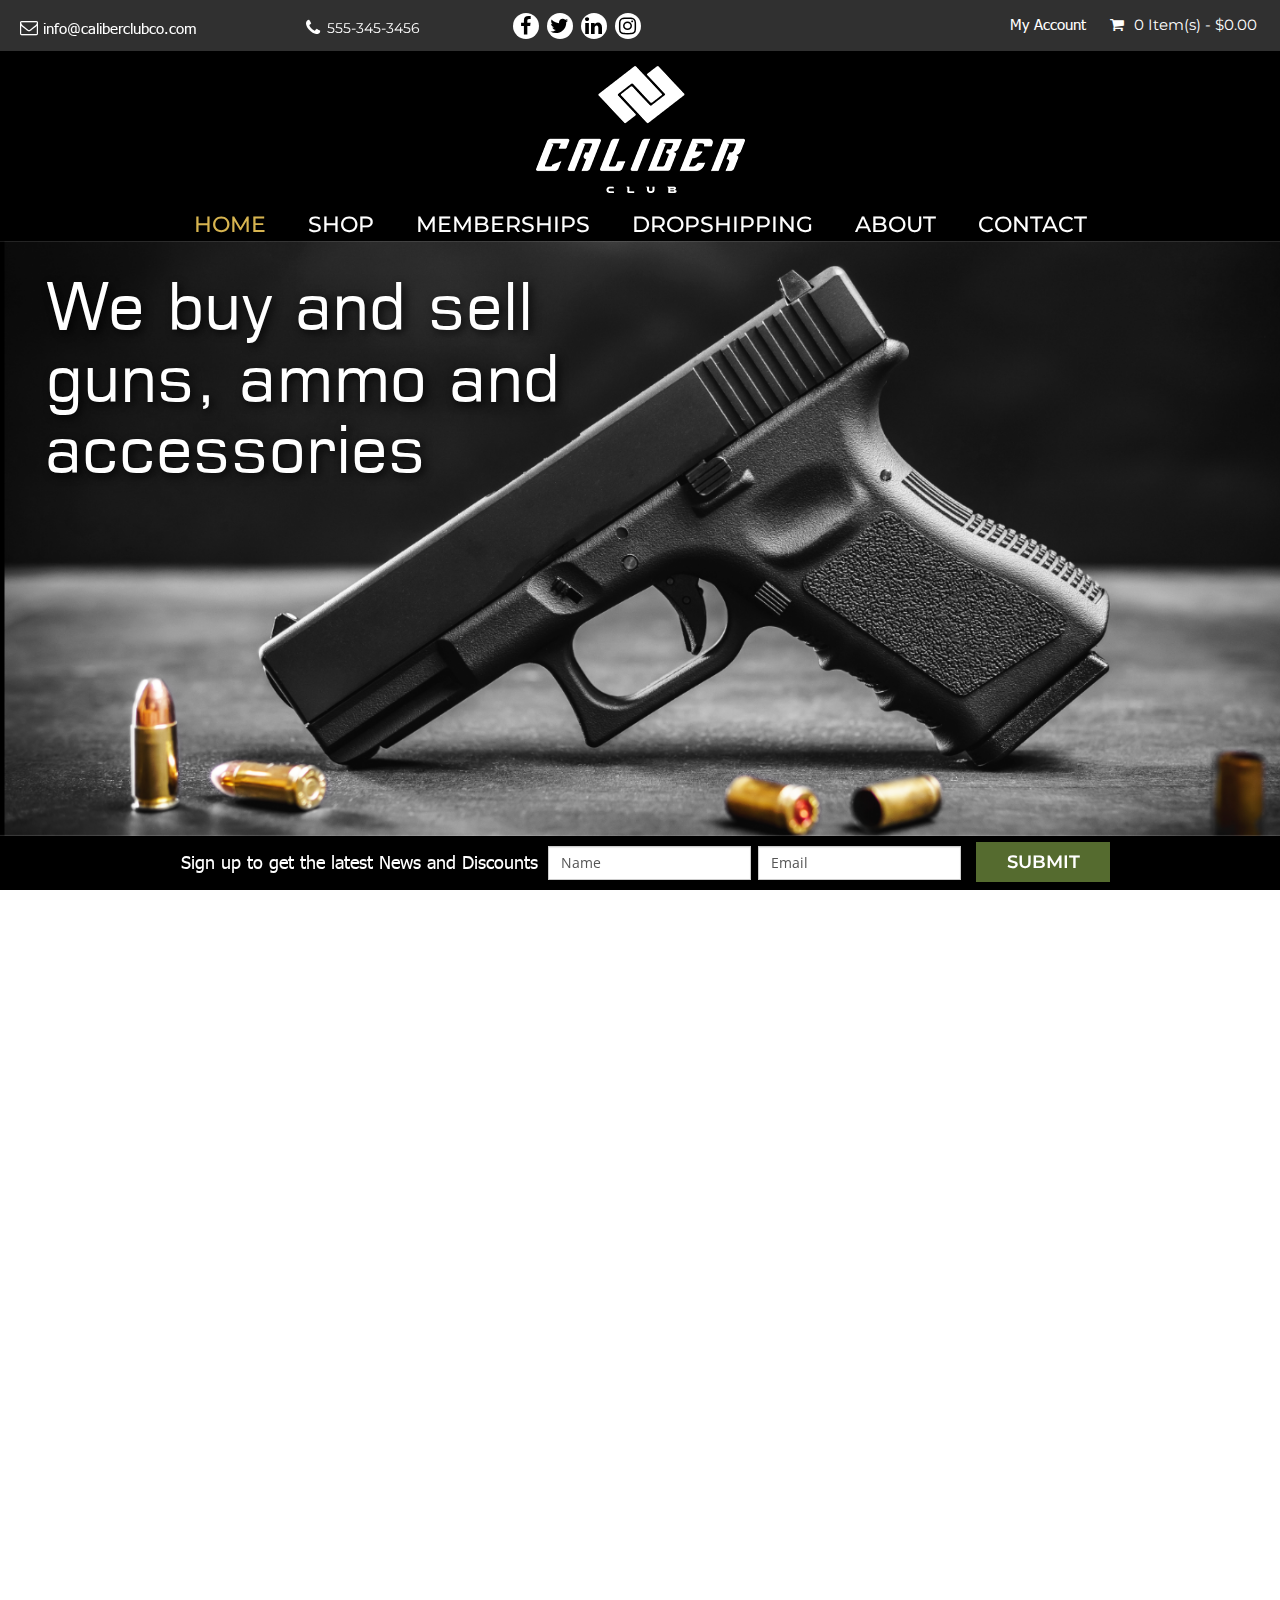
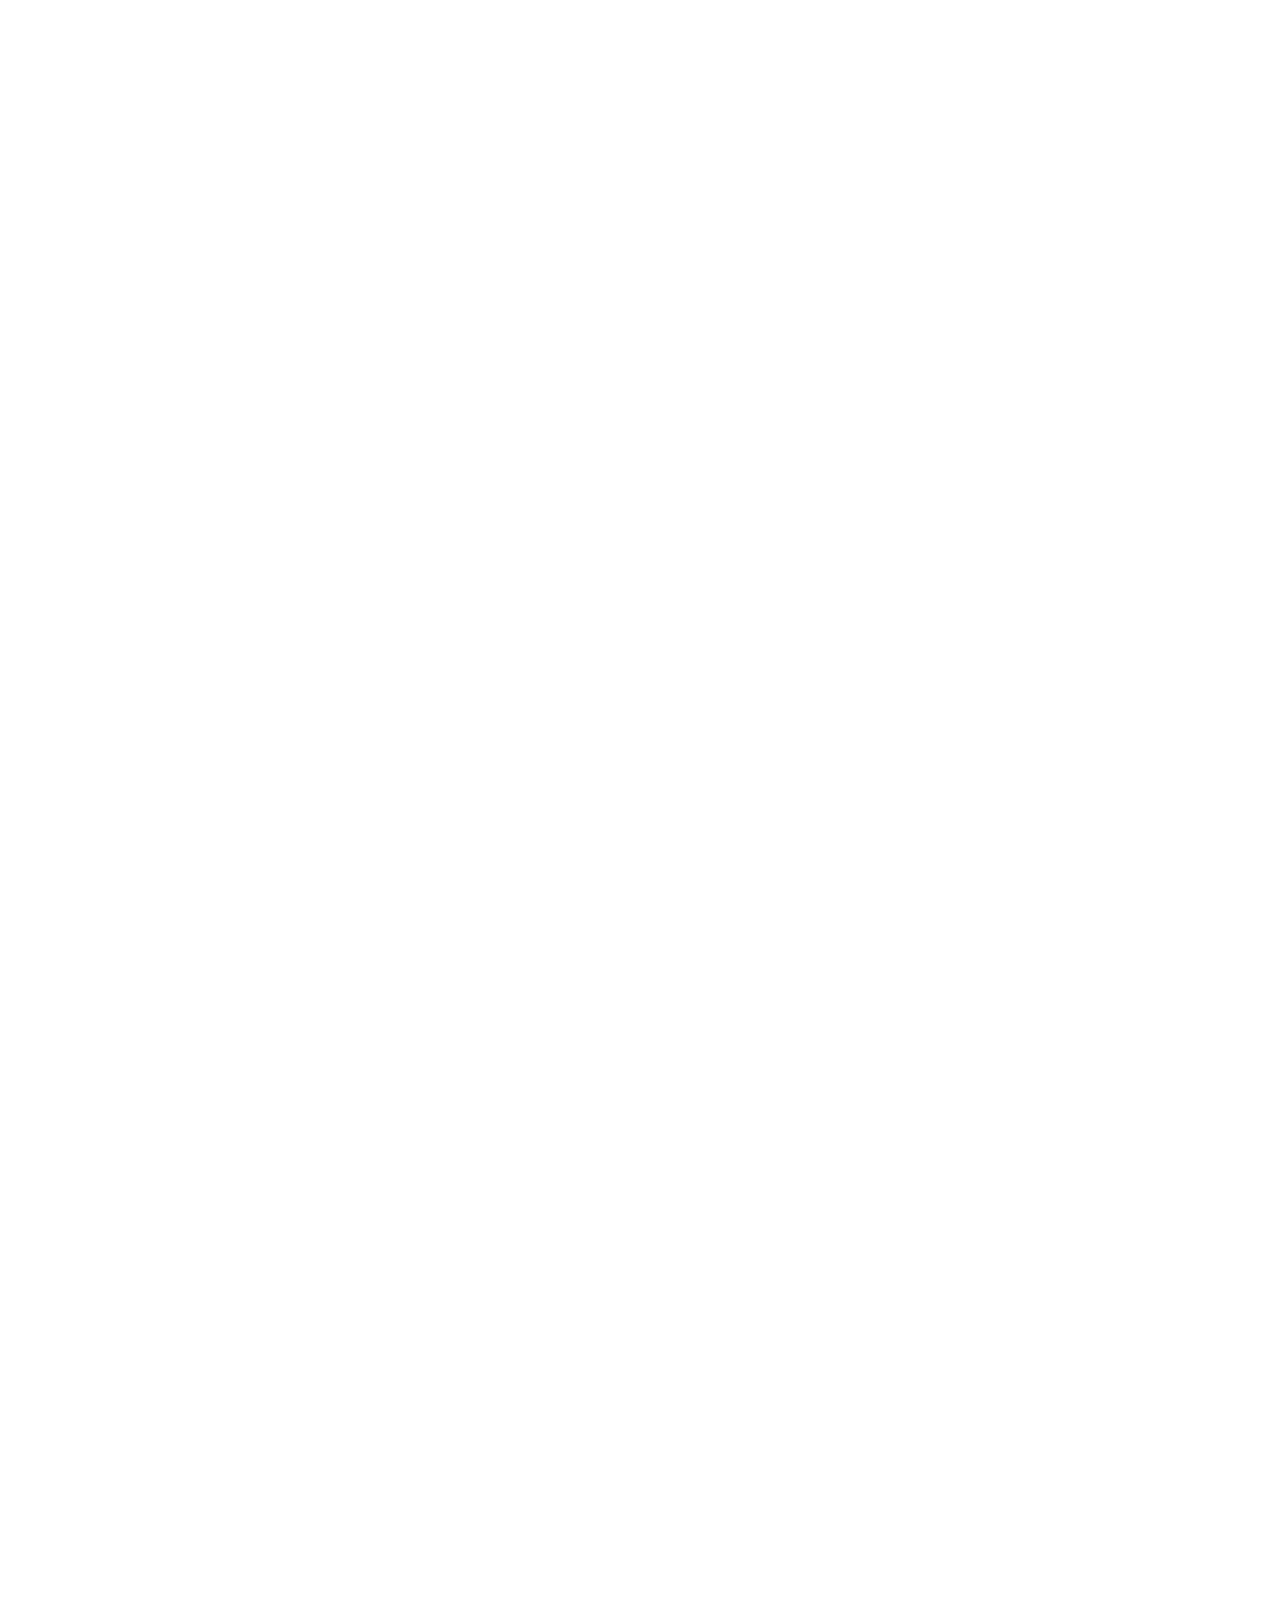
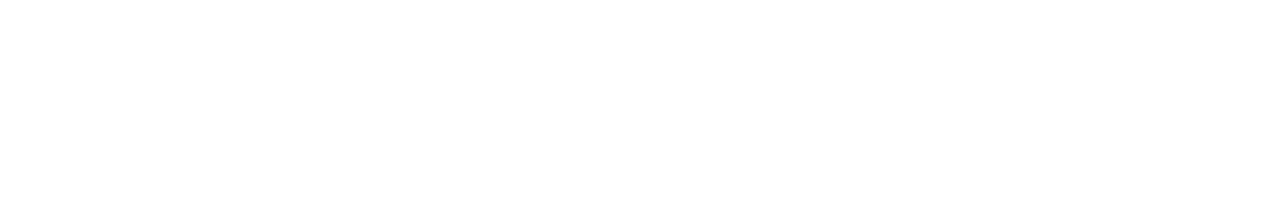
==== commit 02836403: "updated code" ====
--- a/index.html
+++ b/index.html
@@ -48,7 +48,7 @@
                <div class="row">
                   <div class="col-lg-8 col-md-8 col-sm-8 col-xs-12">
                      <div class="row">
-                        <div class="col-xs-12 col-md-5 pull-left quick-contact">
+                        <div class="col-xs-12 col-md-4 pull-left quick-contact">
                            <i class="fa fa-envelope-o"></i>
                            <p><span></span><a href="mailto:info@caliberclubco.com">info@caliberclubco.com</a>
                            </p>
@@ -237,7 +237,7 @@
       </div>
 
       <!-- Banner-bottom -->
-      <div class="bnr-bttm" id="bnr-bottom">
+      <!-- <div class="bnr-bttm" id="bnr-bottom">
          <div class="container">
             <div class="row bnr-bttm">
                <div class="col-xs-12 col-sm-6 col-md-6 col-lg-6 bnr-bttm-col col-brdr">
@@ -265,7 +265,7 @@
 
          </div>
 
-      </div>
+      </div> -->
 
 
       <!-- // #start -->
@@ -579,7 +579,7 @@
                      <div class="col-xs-12 col-sm-6 col-md-4 col-lg-4" id="below5">
                         <div class="text-box">
                            <div class="title">
-                              <h3>ACCESORIES</h3>
+                              <h3>ACCESSORIES</h3>
                            </div>
                            <div class="boximg"><img src="img/accesories.png"></div>
                            
--- a/css/custom__caliberclub_stylesheet.css
+++ b/css/custom__caliberclub_stylesheet.css
@@ -319,6 +319,7 @@
     position: relative;
     z-index: 9;
     align-items: start !important;
+    height: 595px;
 }
 
 @media screen and (max-width:1320px) and (min-width:768px) {
@@ -1009,6 +1010,8 @@
     }
     .navbar-default .navbar-collapse{
         width: 100%;
+        display: flex !important;
+        justify-content: center;
     }
 
     /* .footer-item .social-links i{
@@ -1035,7 +1038,7 @@
     margin-top: 15px;
 } */
 .navbar-default .navbar-header {
-    margin-left: 0;
+    margin-left: auto;
     margin-right: auto;
 }
 
@@ -1236,7 +1239,10 @@
 }
 
 
-
+.widgetProduct .price{
+    color:#000;
+    font-family: 'Montserrat Bold';
+}
 
 .footer-widget {
     background-color: #000000;
